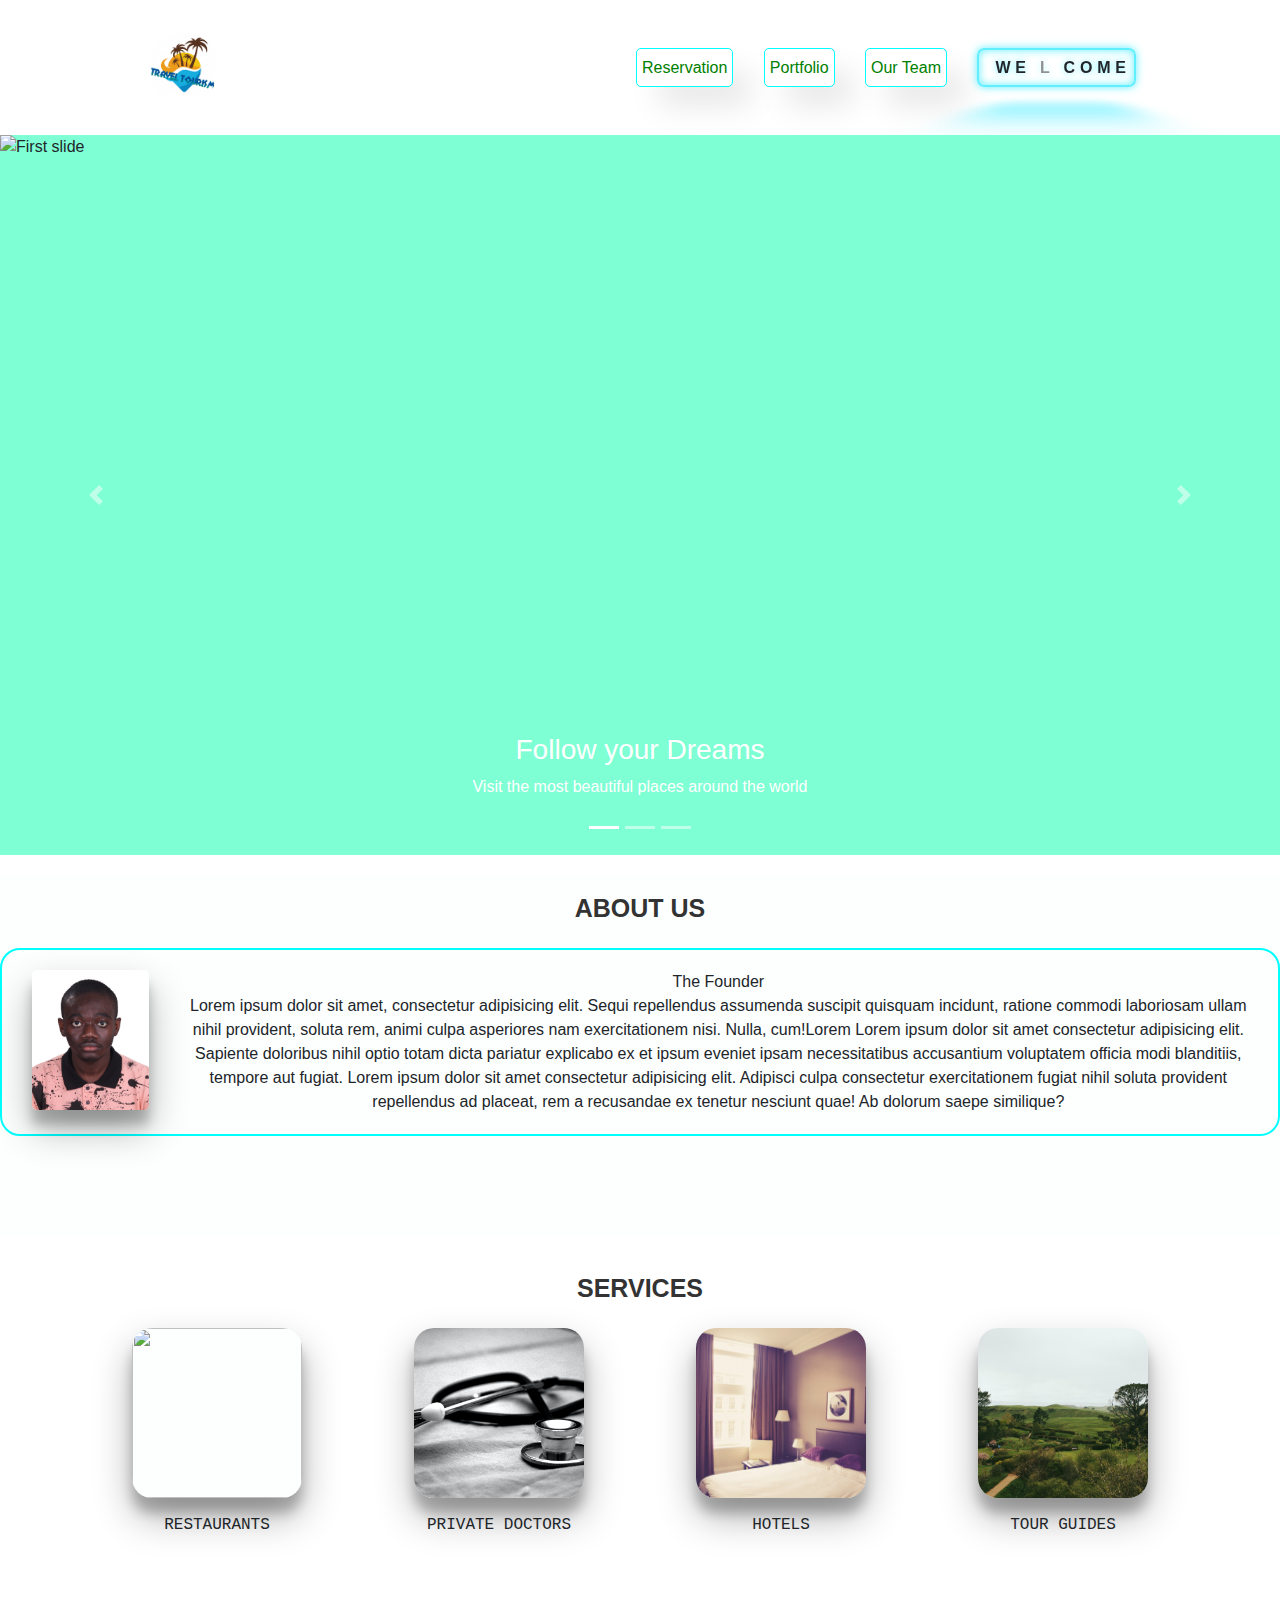
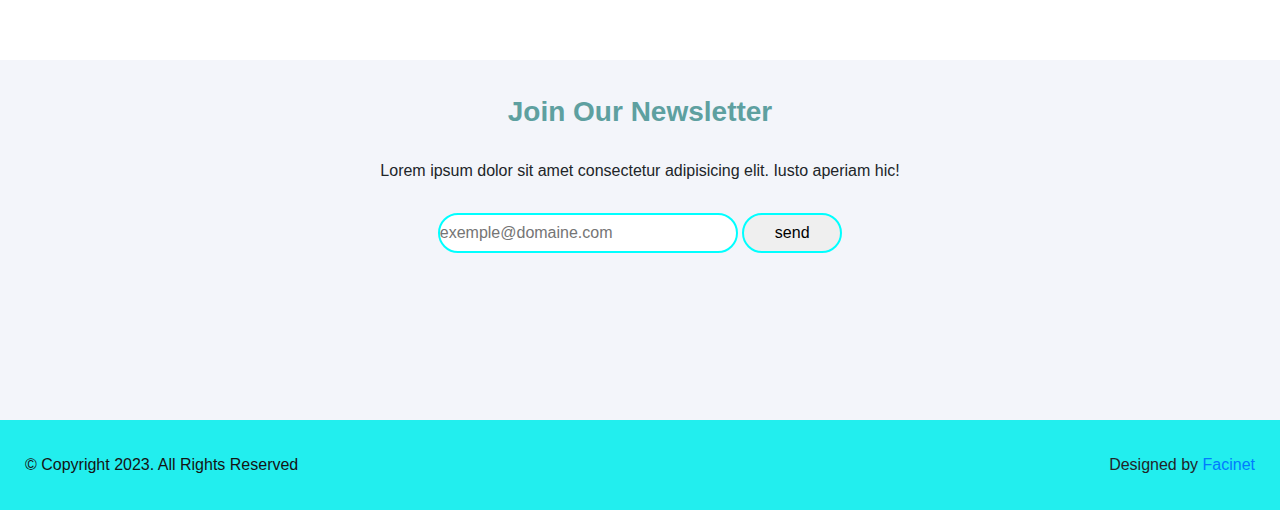
==== index.html @ a71fa2c3 "first commit" ====
<!DOCTYPE html>
<html lang="en">
<head>
    <meta charset="UTF-8">
    <meta http-equiv="X-UA-Compatible" content="IE=edge">
    <meta name="viewport" content="width=device-width, initial-scale=1.0">
    <link rel="stylesheet" href="./contents/header.css">
    <link rel="stylesheet" href="./contents/main.css">
    <link rel="stylesheet" href="./contents/footer.css">
    <link rel="stylesheet" href="./button.css">
    <link rel="stylesheet" href="./contents/newletter.css">
    <link rel="stylesheet" href="style.css">
    <script src="./functions/script.js"></script>
    <link rel="stylesheet" href="https://cdn.jsdelivr.net/npm/bootstrap@4.0.0/dist/css/bootstrap.min.css" integrity="sha384-Gn5384xqQ1aoWXA+058RXPxPg6fy4IWvTNh0E263XmFcJlSAwiGgFAW/dAiS6JXm" crossorigin="anonymous">
    <script src="https://code.jquery.com/jquery-3.2.1.slim.min.js" integrity="sha384-KJ3o2DKtIkvYIK3UENzmM7KCkRr/rE9/Qpg6aAZGJwFDMVNA/GpGFF93hXpG5KkN" crossorigin="anonymous"></script>
    <script src="https://cdn.jsdelivr.net/npm/popper.js@1.12.9/dist/umd/popper.min.js" integrity="sha384-ApNbgh9B+Y1QKtv3Rn7W3mgPxhU9K/ScQsAP7hUibX39j7fakFPskvXusvfa0b4Q" crossorigin="anonymous"></script>
    <script src="https://cdn.jsdelivr.net/npm/bootstrap@4.0.0/dist/js/bootstrap.min.js" integrity="sha384-JZR6Spejh4U02d8jOt6vLEHfe/JQGiRRSQQxSfFWpi1MquVdAyjUar5+76PVCmYl" crossorigin="anonymous"></script>
    <title>Travel Tourism</title>
</head>

<body>
    <!-- Header -->
    <nav class="navbar">
        <img class="logo" src="./images/logo.jpg" alt="logo">
        <div class="menu">
            <a href="./pages/reservation.html" class="btn-menu">Reservation</a>
            <a href="./pages/portfolio.html" class="btn-menu">Portfolio</a>
            <a href="./pages/contact.html" class="btn-menu">Our Team</a>
            <a class='glowing-btn'>
                <span class='glowing-txt'>WE
                <span class='faulty-letter'>L
                </span>COME</span>
            </a>
        </div>
    </nav>

    <!-- Main -->
    <div class="main">
        
        <div id="carouselExampleIndicators" class="carousel slide" data-ride="carousel">
            <ol class="carousel-indicators">
              <li data-target="#carouselExampleIndicators" data-slide-to="0" class="active"></li>
              <li data-target="#carouselExampleIndicators" data-slide-to="1"></li>
              <li data-target="#carouselExampleIndicators" data-slide-to="2"></li>
            </ol>
            <div class="carousel-inner">
              <div class="carousel-item active">
                <img class="d-block w-100" src="./images/carousel_1.jpg" alt="First slide">
                <div class="carousel-caption d-none d-md-block">
                    <h3>Follow your Dreams</h3>
                    <p>Visit the most beautiful places around the world</p>
                  </div>
              </div>
              <div class="carousel-item">
                <img class="d-block w-100" src="./images/carousel_2.jpg" alt="Second slide">
                <div class="carousel-caption d-none d-md-block">
                    <h3>Follow your Dreams</h3>
                    <p>Visit the most beautiful places around the world</p>
                  </div>
              </div>
              <div class="carousel-item">
                <img class="d-block w-100" src="./images/carousel_3.jpg" alt="Third slide">
                <div class="carousel-caption d-none d-md-block">
                    <h3>Follow your Dreams</h3>
                    <p>Visit the most beautiful places around the world</p>
                  </div>
              </div>
            </div>
            <a class="carousel-control-prev" href="#carouselExampleIndicators" role="button" data-slide="prev">
              <span class="carousel-control-prev-icon" aria-hidden="true"></span>
              <span class="sr-only">Previous</span>
            </a>
            <a class="carousel-control-next" href="#carouselExampleIndicators" role="button" data-slide="next">
              <span class="carousel-control-next-icon" aria-hidden="true"></span>
              <span class="sr-only">Next</span>
            </a>
        </div>
        <div class="about">
            <div class="about-title">About Us</div>
            <div class="about-content">
                <img src="./images/dev.jpeg" class="dev" alt="" srcset="">
                <div class="about-text"><caption class="caption">The Founder</caption><br>
                    Lorem ipsum dolor sit amet, consectetur adipisicing elit. Sequi repellendus assumenda suscipit quisquam incidunt, ratione commodi laboriosam ullam nihil provident, soluta rem, animi culpa asperiores nam exercitationem nisi. Nulla, cum!Lorem
                    Lorem ipsum dolor sit amet consectetur adipisicing elit. Sapiente doloribus nihil optio totam dicta pariatur explicabo ex et ipsum eveniet ipsam necessitatibus accusantium voluptatem officia modi blanditiis, tempore aut fugiat.
                    Lorem ipsum dolor sit amet consectetur adipisicing elit. Adipisci culpa consectetur exercitationem fugiat nihil soluta provident repellendus ad placeat, rem a recusandae ex tenetur nesciunt quae! Ab dolorum saepe similique?
                </div>
            </div>
        </div>
        <div class="services">
            <div class="services-title">Services</div>
            <div class="services-items">
                <div class="services-item-1">
                    <img class="item1-img" src="./images/restaurant.jpg" alt="" srcset="">
                    <div class="item-title">Restaurants</div>
                </div>
                <div class="services-item-2">
                    <img class="item1-img" src="./images/doctor.jpg" alt="" srcset="">
                    <div class="item-title">Private Doctors</div>
                </div>
                <div class="services-item-3">
                    <img class="item1-img" src="./images/hotel.jpg" alt="" srcset="">
                    <div class="item-title">Hotels</div>
                </div>
                <div class="services-item-4">
                    <img class="item1-img" src="./images/tour.jpg" alt="" srcset="">
                    <div class="item-title">Tour Guides</div>
                </div>
            </div>
        </div>
        
    </div>

    <!-- Newsletter -->
    <div class="newletterForm">
        <h3 class="title">Join Our Newsletter</h3>
        <p class="parag">Lorem ipsum dolor sit amet consectetur adipisicing elit. Iusto aperiam hic!</p>
        <form class="newsform" action="#" method="post">
            <input class="newsinp" type="email" placeholder="exemple@domaine.com" name="" id="">
            <input class="newssub" type="button" value="send" >
        </form>
    </div>

    <!-- Footer -->
    <div class="footer">
        <div class="footcop">© Copyright 2023. All Rights Reserved</div>
        <div class="footown">Designed by <a href="mailto:lepducgn@gmail.com"  >Facinet</a></div>
    </div>
</body>
</html>
---- contents/header.css ----
nav {
    width: 80%;
    height: 15vh;
    margin: 0 auto;
    display: flex;
    align-items: center;
    justify-content: space-between;
}

nav .logo {
    /* border: 1px solid black; */
    width: 70px;
    height: 70px;
    /*border: 1px solid aqua;*/
    border-radius: 50px;
    margin: 5px;
}

.menu {
    display: flex;
    justify-content: space-between;
    width: 500px;
    font-size: 15px bold;
    }

.btn {
    border-radius: 20%;
}

.btn-menu {
    border-radius: 5px;
    background-color: none;
    text-decoration: none;
    display: flex;
    align-items: center;
    font-size: 105px bold;
    border: 1px solid aqua;
    color: green;
    padding: 3px 5px 3px 5px ;
    box-shadow: 20px 21px 31px -3px rgba(0,0,0,0.1);
    
}
---- contents/main.css ----
/*.main {
    width: 100%;
    height: 70vh;
    background-color: aquamarine;
} */
.about, .services {
    width: 100%;
    height: 40vh;
    
}
.about {
    background-color: rgb(253, 255, 255);
}

.services {
    /*background-color: rgb(165, 182, 127);*/
    
}

.about-title , .services-title{
    padding-top: 15px ;
    text-align: center;
    text-transform: uppercase;
    font-size: 25px;
    color: rgb(51, 51, 51);
    font-weight: bold;
    margin-top: 20px;
}
.dev {
    width: 130px;
    height: 140px;
    border-radius: 5px;
    box-shadow: rgba(0, 0, 0, 0.3) 0px 19px 38px, rgba(0, 0, 0, 0.22) 0px 15px 12px;
}
.about-text{
    padding-left: 40px;
}
.about-content{
    text-align: center;
    padding: 20px 30px 20px 30px;
    margin-top: 20px;
    display: flex;
    justify-content: space-around;
    border-radius: 20px;
    border: 2px solid aqua;
}
.services-content{

}
.services-item-1, .services-item-2 , .services-item-3, .services-item-4 {
    width: 170px;
    height: 170px;
    background-color: rgb(253, 255, 255);
    border-radius: 20px;
    box-shadow: rgba(0, 0, 0, 0.3) 0px 19px 38px, rgba(0, 0, 0, 0.22) 0px 15px 12px;
    /*background-color: bisque;*/
}
.services-items{
    padding: 20px;
    width: 100%;
    display: flex;
    justify-content: space-evenly;
}

.services-item-1{
    width: 170px;
    height: 170px;
    /*background-image: url("../images/restaurant.jpg");
    object-fit:fill ; */
}


.item1-img, .item2-img , .item3-img , .item4-img  {
    width: 170px;
    height: 170px;
    object-fit: cover ;
    border-radius: 20px;
}
.item-title {
    text-align: center;
    text-transform: uppercase;
    font-family:'Courier New', Courier, monospace;
    margin-top: 15px;
}
---- contents/footer.css ----
.footer {
    width: 100%;
    height: 10vh;
    background-color: rgb(34, 238, 238);
    display :flex;
    align-items: center;
    justify-content: space-between;
}
.footcop {
    color: rgb(20, 20, 20);
}
.footown {
    
}
.footcop , .footown {
    margin: 0px 25px 0px 25px ;
}
---- button.css ----
@import url("https://fonts.googleapis.com/css?family=Raleway");

:root {
  --glow-color: hsl(186 100% 69%);
}

*,
*::before,
*::after {
  box-sizing: border-box;
}

.glowing-btn {
  position: relative;
  color: var(--glow-color);
  cursor: pointer;
  padding: 0.35em 1em;
  border: 0.15em solid var(--glow-color);
  border-radius: 0.45em;
  background: none;
  perspective: 2em;
  font-family: "Raleway", sans-serif;
  font-size: 1em;
  font-weight: 700;
  letter-spacing: 0.3em;

  -webkit-box-shadow: inset 0px 0px 0.5em 0px var(--glow-color),
    0px 0px 0.5em 0px var(--glow-color);
  -moz-box-shadow: inset 0px 0px 0.5em 0px var(--glow-color),
    0px 0px 0.5em 0px var(--glow-color);
  box-shadow: inset 0px 0px 0.5em 0px var(--glow-color),
    0px 0px 0.5em 0px var(--glow-color);
  animation: border-flicker 2s linear infinite;
}

.glowing-txt {
  float: left;
  margin-right: -0.8em;
  -webkit-text-shadow: 0 0 0.125em hsl(0 0% 100% / 0.3),
    0 0 0.45em var(--glow-color);
  -moz-text-shadow: 0 0 0.125em hsl(0 0% 100% / 0.3),
    0 0 0.45em var(--glow-color);
  text-shadow: 0 0 0.125em hsl(0 0% 100% / 0.3), 0 0 0.45em var(--glow-color);
  animation: text-flicker 3s linear infinite;
}

.faulty-letter {
  opacity: 0.5;
  animation: faulty-flicker 2s linear infinite;
}

.glowing-btn::before {
  content: "";
  position: absolute;
  top: 0;
  bottom: 0;
  left: 0;
  right: 0;
  opacity: 0.7;
  filter: blur(1em);
  transform: translateY(120%) rotateX(95deg) scale(1, 0.35);
  background: var(--glow-color);
  pointer-events: none;
}

.glowing-btn::after {
  content: "";
  position: absolute;
  top: 0;
  left: 0;
  right: 0;
  bottom: 0;
  opacity: 0;
  z-index: -1;
  background-color: var(--glow-color);
  box-shadow: 0 0 2em 0.2em var(--glow-color);
  transition: opacity 100ms linear;
}

.glowing-btn:hover {
  color: rgba(0, 0, 0, 0.8);
  text-shadow: none;
  animation: none;
}

.glowing-btn:hover .glowing-txt {
  animation: none;
}

.glowing-btn:hover .faulty-letter {
  animation: none;
  text-shadow: none;
  opacity: 1;
}

.glowing-btn:hover:before {
  filter: blur(1.5em);
  opacity: 1;
}

.glowing-btn:hover:after {
  opacity: 1;
}

@keyframes faulty-flicker {
  0% {
    opacity: 0.1;
  }
  2% {
    opacity: 0.1;
  }
  4% {
    opacity: 0.5;
  }
  19% {
    opacity: 0.5;
  }
  21% {
    opacity: 0.1;
  }
  23% {
    opacity: 1;
  }
  80% {
    opacity: 0.5;
  }
  83% {
    opacity: 0.4;
  }

  87% {
    opacity: 1;
  }
}

@keyframes text-flicker {
  0% {
    opacity: 0.1;
  }

  2% {
    opacity: 1;
  }

  8% {
    opacity: 0.1;
  }

  9% {
    opacity: 1;
  }

  12% {
    opacity: 0.1;
  }
  20% {
    opacity: 1;
  }
  25% {
    opacity: 0.3;
  }
  30% {
    opacity: 1;
  }

  70% {
    opacity: 0.7;
  }
  72% {
    opacity: 0.2;
  }

  77% {
    opacity: 0.9;
  }
  100% {
    opacity: 0.9;
  }
}

@keyframes border-flicker {
  0% {
    opacity: 0.1;
  }
  2% {
    opacity: 1;
  }
  4% {
    opacity: 0.1;
  }

  8% {
    opacity: 1;
  }
  70% {
    opacity: 0.7;
  }
  100% {
    opacity: 1;
  }
}

@media only screen and (max-width: 600px) {
  .glowing-btn{
    font-size: 1em;
  }
}
---- contents/newletter.css ----
.newletterForm {
    height: 40vh;
    width: 100%;
    /*background-color: rgb(99, 95, 89);*/ 
    background-color: #f3f5fa;
    margin-top: 45px ;
    padding-bottom: 20px;
}
.parag , .newsform  {
    margin: 30px 0 10px 0;
    text-align: center;
}
.title {
    text-align: center;
    padding-top: 35px;
    font-weight: bold;
    color: rgb(94, 160, 160);
}
.newsinp , .newssub {
    border: 2px solid aqua;
    height: 40px;
}

.newsinp {
    border-radius: 25px;
    width: 300px;
}

.newssub {
    border-radius: 25px;
    width: 100px;
    
}

.newsform {

}
---- style.css ----
/* HOLE PAGE */
* {
    margin: 0;
    padding: 0;
    font-family: Arial, Helvetica, sans-serif;
}

.body {
    background-color: rgb(248, 247, 246);
}
/* HEADER */

/* CAROUSEL */
#carouselExampleIndicators .d-block {
    width: 100%;
    height: 80vh;
    position: relative;
    background-color: aquamarine;
}
.d-block{
    object-fit: cover;
}
/* MAIN */


/* FOOTER */
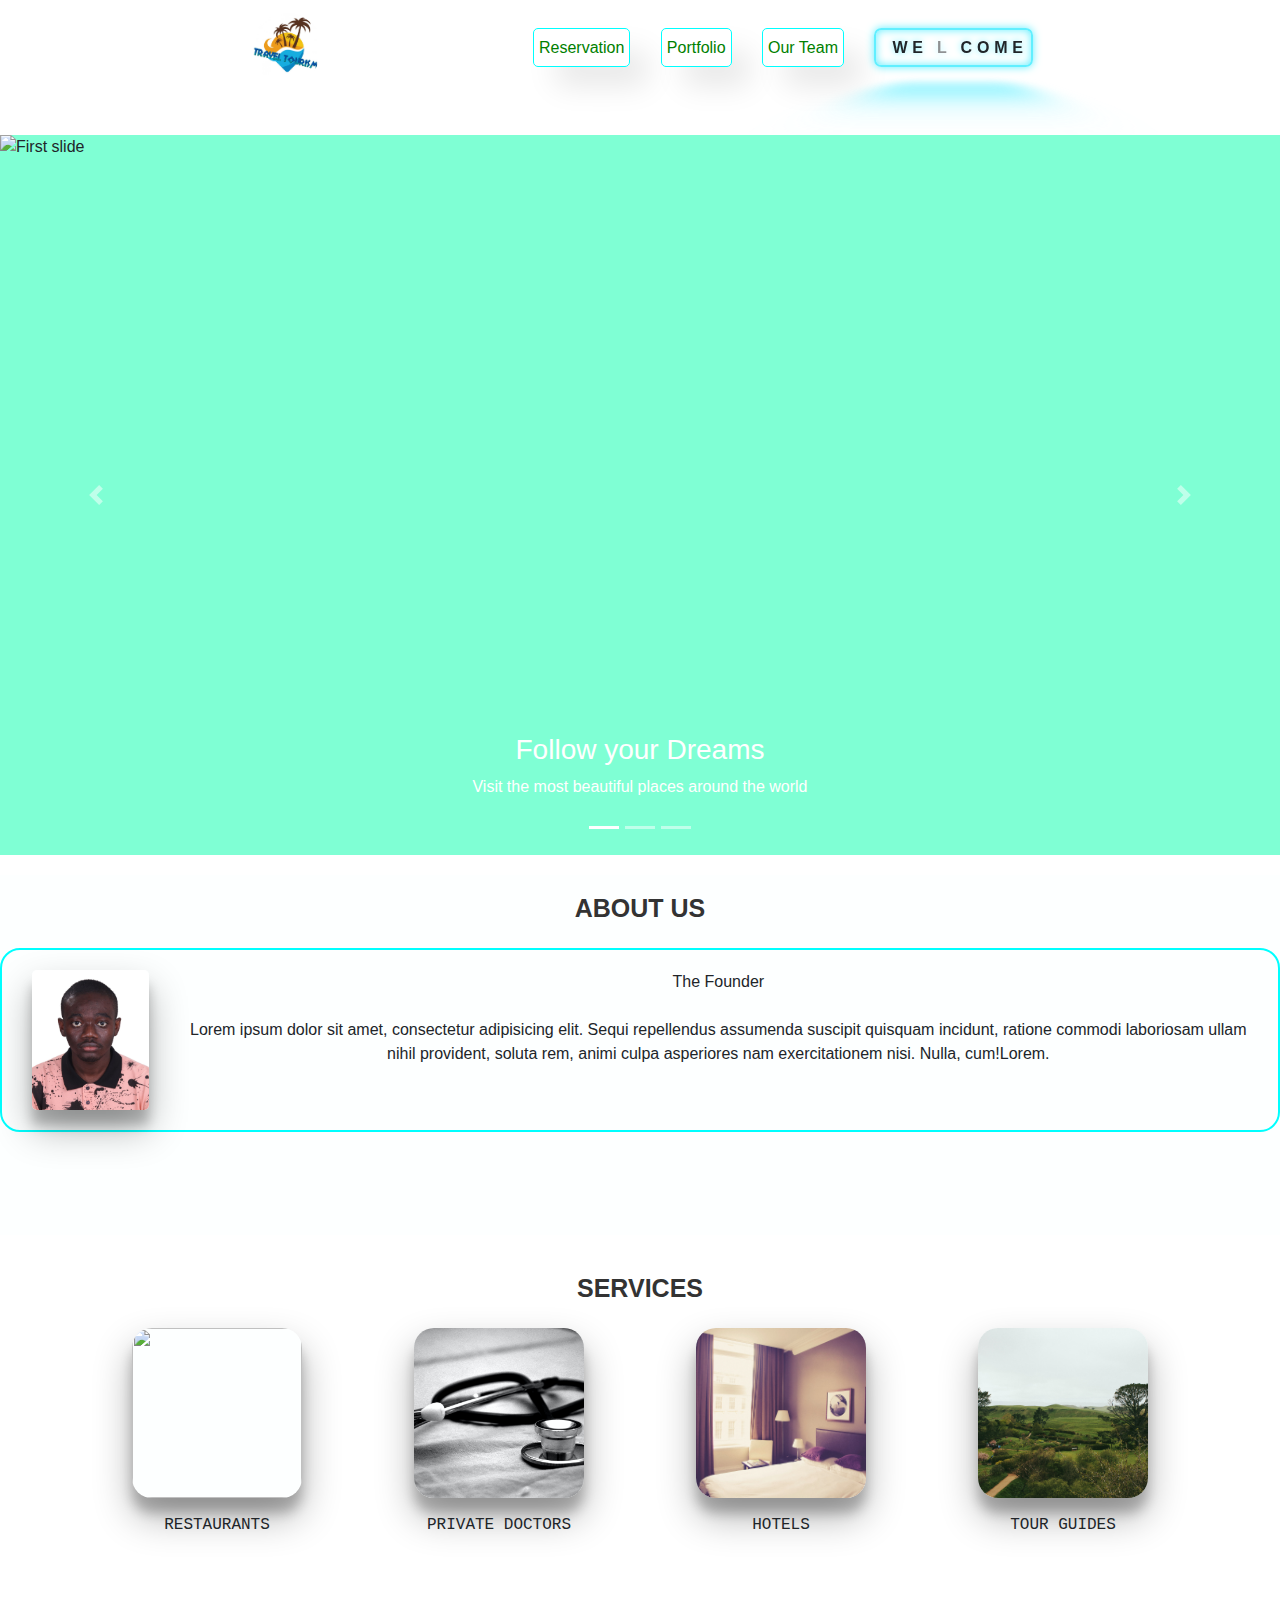
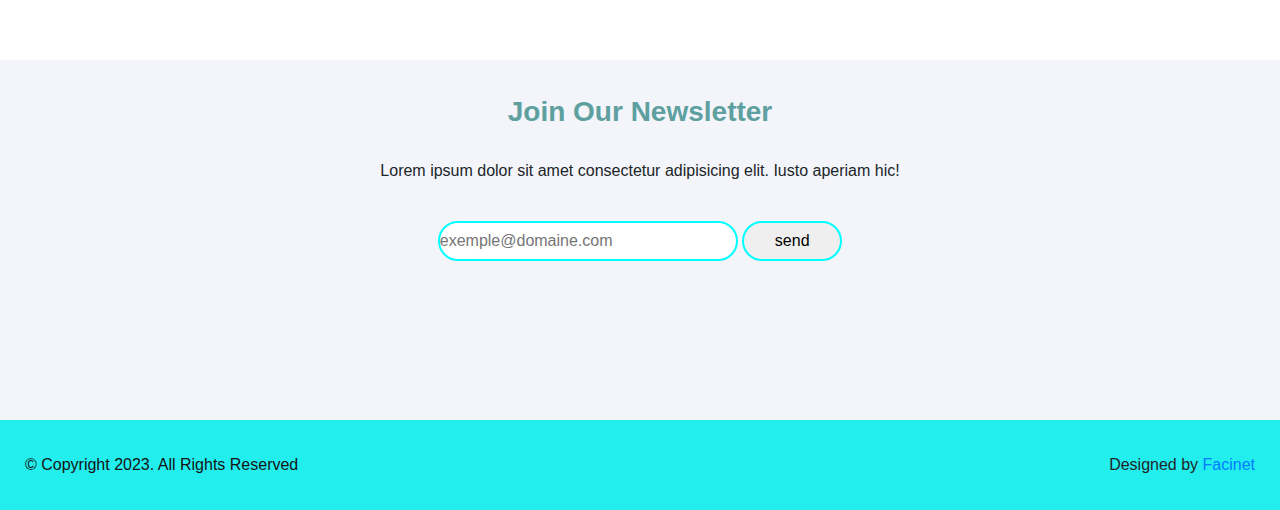
==== commit 4c1c76a3: "version finale" ====
--- a/index.html
+++ b/index.html
@@ -1,129 +1,134 @@
-<!DOCTYPE html>
-<html lang="en">
-<head>
-    <meta charset="UTF-8">
-    <meta http-equiv="X-UA-Compatible" content="IE=edge">
-    <meta name="viewport" content="width=device-width, initial-scale=1.0">
-    <link rel="stylesheet" href="./contents/header.css">
-    <link rel="stylesheet" href="./contents/main.css">
-    <link rel="stylesheet" href="./contents/footer.css">
-    <link rel="stylesheet" href="./button.css">
-    <link rel="stylesheet" href="./contents/newletter.css">
-    <link rel="stylesheet" href="style.css">
-    <script src="./functions/script.js"></script>
-    <link rel="stylesheet" href="https://cdn.jsdelivr.net/npm/bootstrap@4.0.0/dist/css/bootstrap.min.css" integrity="sha384-Gn5384xqQ1aoWXA+058RXPxPg6fy4IWvTNh0E263XmFcJlSAwiGgFAW/dAiS6JXm" crossorigin="anonymous">
-    <script src="https://code.jquery.com/jquery-3.2.1.slim.min.js" integrity="sha384-KJ3o2DKtIkvYIK3UENzmM7KCkRr/rE9/Qpg6aAZGJwFDMVNA/GpGFF93hXpG5KkN" crossorigin="anonymous"></script>
-    <script src="https://cdn.jsdelivr.net/npm/popper.js@1.12.9/dist/umd/popper.min.js" integrity="sha384-ApNbgh9B+Y1QKtv3Rn7W3mgPxhU9K/ScQsAP7hUibX39j7fakFPskvXusvfa0b4Q" crossorigin="anonymous"></script>
-    <script src="https://cdn.jsdelivr.net/npm/bootstrap@4.0.0/dist/js/bootstrap.min.js" integrity="sha384-JZR6Spejh4U02d8jOt6vLEHfe/JQGiRRSQQxSfFWpi1MquVdAyjUar5+76PVCmYl" crossorigin="anonymous"></script>
-    <title>Travel Tourism</title>
-</head>
-
-<body>
-    <!-- Header -->
-    <nav class="navbar">
-        <img class="logo" src="./images/logo.jpg" alt="logo">
-        <div class="menu">
-            <a href="./pages/reservation.html" class="btn-menu">Reservation</a>
-            <a href="./pages/portfolio.html" class="btn-menu">Portfolio</a>
-            <a href="./pages/contact.html" class="btn-menu">Our Team</a>
-            <a class='glowing-btn'>
-                <span class='glowing-txt'>WE
-                <span class='faulty-letter'>L
-                </span>COME</span>
-            </a>
-        </div>
-    </nav>
-
-    <!-- Main -->
-    <div class="main">
-        
-        <div id="carouselExampleIndicators" class="carousel slide" data-ride="carousel">
-            <ol class="carousel-indicators">
-              <li data-target="#carouselExampleIndicators" data-slide-to="0" class="active"></li>
-              <li data-target="#carouselExampleIndicators" data-slide-to="1"></li>
-              <li data-target="#carouselExampleIndicators" data-slide-to="2"></li>
-            </ol>
-            <div class="carousel-inner">
-              <div class="carousel-item active">
-                <img class="d-block w-100" src="./images/carousel_1.jpg" alt="First slide">
-                <div class="carousel-caption d-none d-md-block">
-                    <h3>Follow your Dreams</h3>
-                    <p>Visit the most beautiful places around the world</p>
-                  </div>
-              </div>
-              <div class="carousel-item">
-                <img class="d-block w-100" src="./images/carousel_2.jpg" alt="Second slide">
-                <div class="carousel-caption d-none d-md-block">
-                    <h3>Follow your Dreams</h3>
-                    <p>Visit the most beautiful places around the world</p>
-                  </div>
-              </div>
-              <div class="carousel-item">
-                <img class="d-block w-100" src="./images/carousel_3.jpg" alt="Third slide">
-                <div class="carousel-caption d-none d-md-block">
-                    <h3>Follow your Dreams</h3>
-                    <p>Visit the most beautiful places around the world</p>
-                  </div>
-              </div>
-            </div>
-            <a class="carousel-control-prev" href="#carouselExampleIndicators" role="button" data-slide="prev">
-              <span class="carousel-control-prev-icon" aria-hidden="true"></span>
-              <span class="sr-only">Previous</span>
-            </a>
-            <a class="carousel-control-next" href="#carouselExampleIndicators" role="button" data-slide="next">
-              <span class="carousel-control-next-icon" aria-hidden="true"></span>
-              <span class="sr-only">Next</span>
-            </a>
-        </div>
-        <div class="about">
-            <div class="about-title">About Us</div>
-            <div class="about-content">
-                <img src="./images/dev.jpeg" class="dev" alt="" srcset="">
-                <div class="about-text"><caption class="caption">The Founder</caption><br>
-                    Lorem ipsum dolor sit amet, consectetur adipisicing elit. Sequi repellendus assumenda suscipit quisquam incidunt, ratione commodi laboriosam ullam nihil provident, soluta rem, animi culpa asperiores nam exercitationem nisi. Nulla, cum!Lorem
-                    Lorem ipsum dolor sit amet consectetur adipisicing elit. Sapiente doloribus nihil optio totam dicta pariatur explicabo ex et ipsum eveniet ipsam necessitatibus accusantium voluptatem officia modi blanditiis, tempore aut fugiat.
-                    Lorem ipsum dolor sit amet consectetur adipisicing elit. Adipisci culpa consectetur exercitationem fugiat nihil soluta provident repellendus ad placeat, rem a recusandae ex tenetur nesciunt quae! Ab dolorum saepe similique?
-                </div>
-            </div>
-        </div>
-        <div class="services">
-            <div class="services-title">Services</div>
-            <div class="services-items">
-                <div class="services-item-1">
-                    <img class="item1-img" src="./images/restaurant.jpg" alt="" srcset="">
-                    <div class="item-title">Restaurants</div>
-                </div>
-                <div class="services-item-2">
-                    <img class="item1-img" src="./images/doctor.jpg" alt="" srcset="">
-                    <div class="item-title">Private Doctors</div>
-                </div>
-                <div class="services-item-3">
-                    <img class="item1-img" src="./images/hotel.jpg" alt="" srcset="">
-                    <div class="item-title">Hotels</div>
-                </div>
-                <div class="services-item-4">
-                    <img class="item1-img" src="./images/tour.jpg" alt="" srcset="">
-                    <div class="item-title">Tour Guides</div>
-                </div>
-            </div>
-        </div>
-        
-    </div>
-
-    <!-- Newsletter -->
-    <div class="newletterForm">
-        <h3 class="title">Join Our Newsletter</h3>
-        <p class="parag">Lorem ipsum dolor sit amet consectetur adipisicing elit. Iusto aperiam hic!</p>
-        <form class="newsform" action="#" method="post">
-            <input class="newsinp" type="email" placeholder="exemple@domaine.com" name="" id="">
-            <input class="newssub" type="button" value="send" >
-        </form>
-    </div>
-
-    <!-- Footer -->
-    <div class="footer">
-        <div class="footcop">© Copyright 2023. All Rights Reserved</div>
-        <div class="footown">Designed by <a href="mailto:lepducgn@gmail.com"  >Facinet</a></div>
-    </div>
-</body>
+<!DOCTYPE html>
+<html lang="en">
+<head>
+    <meta charset="UTF-8">
+    <meta http-equiv="X-UA-Compatible" content="IE=edge">
+    <meta name="viewport" content="width=device-width, initial-scale=1.0">
+    <link rel="stylesheet" href="./contents/header.css">
+    <link rel="stylesheet" href="./contents/main.css">
+    <link rel="stylesheet" href="./contents/footer.css">
+    <link rel="stylesheet" href="./button.css">
+    <link rel="stylesheet" href="./contents/newletter.css">
+    <link rel="stylesheet" href="style.css">
+    <script src="./functions/script.js"></script>
+    <link rel="stylesheet" href="https://cdn.jsdelivr.net/npm/bootstrap@4.0.0/dist/css/bootstrap.min.css" integrity="sha384-Gn5384xqQ1aoWXA+058RXPxPg6fy4IWvTNh0E263XmFcJlSAwiGgFAW/dAiS6JXm" crossorigin="anonymous">
+    <script src="https://code.jquery.com/jquery-3.2.1.slim.min.js" integrity="sha384-KJ3o2DKtIkvYIK3UENzmM7KCkRr/rE9/Qpg6aAZGJwFDMVNA/GpGFF93hXpG5KkN" crossorigin="anonymous"></script>
+    <script src="https://cdn.jsdelivr.net/npm/popper.js@1.12.9/dist/umd/popper.min.js" integrity="sha384-ApNbgh9B+Y1QKtv3Rn7W3mgPxhU9K/ScQsAP7hUibX39j7fakFPskvXusvfa0b4Q" crossorigin="anonymous"></script>
+    <script src="https://cdn.jsdelivr.net/npm/bootstrap@4.0.0/dist/js/bootstrap.min.js" integrity="sha384-JZR6Spejh4U02d8jOt6vLEHfe/JQGiRRSQQxSfFWpi1MquVdAyjUar5+76PVCmYl" crossorigin="anonymous"></script>
+    <title>Travel Tourism</title>
+</head>
+
+<body>
+    <!-- Header -->
+    <nav class="navbar">
+        <img class="logo" src="./images/logo.jpg" alt="logo">
+        <div class="menu">
+            <a href="./pages/reservation.html" class="btn-menu">Reservation</a>
+            <a href="./pages/portfolio.html" class="btn-menu">Portfolio</a>
+            <a href="./pages/contact.html" class="btn-menu">Our Team</a>
+            <a class='glowing-btn'>
+                <span class='glowing-txt'>WE
+                <span class='faulty-letter'>L
+                </span>COME</span>
+            </a>
+        </div>
+    </nav>
+    <nav class="res-navbar">
+        <div class="res-menu">
+            <a href="./pages/reservation.html" class="btn-menu">Reservation</a>
+            <a href="./pages/portfolio.html" class="btn-menu">Portfolio</a>
+            <a href="./pages/contact.html" class="btn-menu">Our Team</a>
+        </div>
+    </nav>
+
+    <!-- Main -->
+    <div class="main">
+        
+        <div id="carouselExampleIndicators" class="carousel slide" data-ride="carousel">
+            <ol class="carousel-indicators">
+              <li data-target="#carouselExampleIndicators" data-slide-to="0" class="active"></li>
+              <li data-target="#carouselExampleIndicators" data-slide-to="1"></li>
+              <li data-target="#carouselExampleIndicators" data-slide-to="2"></li>
+            </ol>
+            <div class="carousel-inner">
+              <div class="carousel-item active">
+                <img class="d-block w-100" src="./images/carousel_1.jpg" alt="First slide">
+                <div class="carousel-caption d-none d-md-block">
+                    <h3>Follow your Dreams</h3>
+                    <p>Visit the most beautiful places around the world</p>
+                  </div>
+              </div>
+              <div class="carousel-item">
+                <img class="d-block w-100" src="./images/carousel_2.jpg" alt="Second slide">
+                <div class="carousel-caption d-none d-md-block">
+                    <h3>Follow your Dreams</h3>
+                    <p>Visit the most beautiful places around the world</p>
+                  </div>
+              </div>
+              <div class="carousel-item">
+                <img class="d-block w-100" src="./images/carousel_3.jpg" alt="Third slide">
+                <div class="carousel-caption d-none d-md-block">
+                    <h3>Follow your Dreams</h3>
+                    <p>Visit the most beautiful places around the world</p>
+                  </div>
+              </div>
+            </div>
+            <a class="carousel-control-prev" href="#carouselExampleIndicators" role="button" data-slide="prev">
+              <span class="carousel-control-prev-icon" aria-hidden="true"></span>
+              <span class="sr-only">Previous</span>
+            </a>
+            <a class="carousel-control-next" href="#carouselExampleIndicators" role="button" data-slide="next">
+              <span class="carousel-control-next-icon" aria-hidden="true"></span>
+              <span class="sr-only">Next</span>
+            </a>
+        </div>
+        <div class="about">
+            <div class="about-title">About Us</div>
+            <div class="about-content">
+                <img src="./images/dev.jpeg" class="dev" alt="" srcset="">
+                <br><div class="about-text"><caption class="caption">The Founder</caption><br><br>
+                    Lorem ipsum dolor sit amet, consectetur adipisicing elit. Sequi repellendus assumenda suscipit quisquam incidunt, ratione commodi laboriosam ullam nihil provident, soluta rem, animi culpa asperiores nam exercitationem nisi. Nulla, cum!Lorem.
+                </div>
+            </div>
+        </div>
+        <div class="services">
+            <div class="services-title">Services</div>
+            <div class="services-items">
+                <div class="services-item-1">
+                    <img class="item1-img" src="./images/restaurant.jpg" alt="" srcset="">
+                    <div class="item-title">Restaurants</div>
+                </div>
+                <div class="services-item-2">
+                    <img class="item1-img" src="./images/doctor.jpg" alt="" srcset="">
+                    <div class="item-title">Private Doctors</div>
+                </div>
+                <div class="services-item-3">
+                    <img class="item1-img" src="./images/hotel.jpg" alt="" srcset="">
+                    <div class="item-title">Hotels</div>
+                </div>
+                <div class="services-item-4">
+                    <img class="item1-img" src="./images/tour.jpg" alt="" srcset="">
+                    <div class="item-title">Tour Guides</div>
+                </div>
+            </div>
+        </div>
+        
+    </div>
+
+    <!-- Newsletter -->
+    <div class="newletterForm">
+        <h3 class="title">Join Our Newsletter</h3>
+        <p class="parag">Lorem ipsum dolor sit amet consectetur adipisicing elit. Iusto aperiam hic!</p>
+        <form class="newsform" action="#" method="post">
+            <input class="newsinp" type="email" placeholder="exemple@domaine.com" name="" id="">
+            <input class="newssub" type="button" value="send" >
+        </form>
+    </div>
+
+    <!-- Footer -->
+    <div class="footer">
+        <div class="footcop">© Copyright 2023. All Rights Reserved</div>
+        <div class="footown">Designed by <a href="mailto:lepducgn@gmail.com"  >Facinet</a></div>
+    </div>
+</body>
 </html>--- a/contents/header.css
+++ b/contents/header.css
@@ -1,42 +1,42 @@
-nav {
-    width: 80%;
-    height: 15vh;
-    margin: 0 auto;
-    display: flex;
-    align-items: center;
-    justify-content: space-between;
-}
-
-nav .logo {
-    /* border: 1px solid black; */
-    width: 70px;
-    height: 70px;
-    /*border: 1px solid aqua;*/
-    border-radius: 50px;
-    margin: 5px;
-}
-
-.menu {
-    display: flex;
-    justify-content: space-between;
-    width: 500px;
-    font-size: 15px bold;
-    }
-
-.btn {
-    border-radius: 20%;
-}
-
-.btn-menu {
-    border-radius: 5px;
-    background-color: none;
-    text-decoration: none;
-    display: flex;
-    align-items: center;
-    font-size: 105px bold;
-    border: 1px solid aqua;
-    color: green;
-    padding: 3px 5px 3px 5px ;
-    box-shadow: 20px 21px 31px -3px rgba(0,0,0,0.1);
-    
-}
+nav {
+    width: 80%;
+    height: 15vh;
+    margin: 0 auto;
+    display: flex;
+    align-items: center;
+    justify-content: space-between;
+}
+
+nav .logo {
+    /* border: 1px solid black; */
+    width: 70px;
+    height: 70px;
+    /*border: 1px solid aqua;*/
+    border-radius: 50px;
+    margin: 5px;
+}
+
+.menu {
+    display: flex;
+    justify-content: space-between;
+    width: 500px;
+    font-size: 15px bold;
+    }
+
+.btn {
+    border-radius: 20%;
+}
+
+.btn-menu {
+    border-radius: 5px;
+    background-color: none;
+    text-decoration: none;
+    display: flex;
+    align-items: center;
+    font-size: 105px bold;
+    border: 1px solid aqua;
+    color: green;
+    padding: 3px 5px 3px 5px ;
+    box-shadow: 20px 21px 31px -3px rgba(0,0,0,0.1);
+    
+}
--- a/contents/main.css
+++ b/contents/main.css
@@ -1,84 +1,92 @@
-/*.main {
-    width: 100%;
-    height: 70vh;
-    background-color: aquamarine;
-} */
-.about, .services {
-    width: 100%;
-    height: 40vh;
-    
-}
-.about {
-    background-color: rgb(253, 255, 255);
-}
-
-.services {
-    /*background-color: rgb(165, 182, 127);*/
-    
-}
-
-.about-title , .services-title{
-    padding-top: 15px ;
-    text-align: center;
-    text-transform: uppercase;
-    font-size: 25px;
-    color: rgb(51, 51, 51);
-    font-weight: bold;
-    margin-top: 20px;
-}
-.dev {
-    width: 130px;
-    height: 140px;
-    border-radius: 5px;
-    box-shadow: rgba(0, 0, 0, 0.3) 0px 19px 38px, rgba(0, 0, 0, 0.22) 0px 15px 12px;
-}
-.about-text{
-    padding-left: 40px;
-}
-.about-content{
-    text-align: center;
-    padding: 20px 30px 20px 30px;
-    margin-top: 20px;
-    display: flex;
-    justify-content: space-around;
-    border-radius: 20px;
-    border: 2px solid aqua;
-}
-.services-content{
-
-}
-.services-item-1, .services-item-2 , .services-item-3, .services-item-4 {
-    width: 170px;
-    height: 170px;
-    background-color: rgb(253, 255, 255);
-    border-radius: 20px;
-    box-shadow: rgba(0, 0, 0, 0.3) 0px 19px 38px, rgba(0, 0, 0, 0.22) 0px 15px 12px;
-    /*background-color: bisque;*/
-}
-.services-items{
-    padding: 20px;
-    width: 100%;
-    display: flex;
-    justify-content: space-evenly;
-}
-
-.services-item-1{
-    width: 170px;
-    height: 170px;
-    /*background-image: url("../images/restaurant.jpg");
-    object-fit:fill ; */
-}
-
-
-.item1-img, .item2-img , .item3-img , .item4-img  {
-    width: 170px;
-    height: 170px;
-    object-fit: cover ;
-    border-radius: 20px;
-}
-.item-title {
-    text-align: center;
-    text-transform: uppercase;
-    font-family:'Courier New', Courier, monospace;
-    margin-top: 15px;
-}
+.about, .services {
+    width: 100%;
+    height: 40vh;
+    
+}
+.about {
+    background-color: rgb(253, 255, 255);
+}
+
+.services {
+    /*background-color: rgb(165, 182, 127);*/
+    
+}
+@media only screen and (max-width: 803px) {
+    /* For desktop: */
+    .about .about-text{
+      font-size:12px;
+      font-style: italic;
+    }
+    .about-text .caption{
+        text-align:left;
+    }
+  }
+@media only screen and (max-width: 900px) {
+    .services {
+      display: none;
+    }
+  }
+.about-title , .services-title{
+    padding-top: 15px ;
+    text-align: center;
+    text-transform: uppercase;
+    font-size: 25px;
+    color: rgb(51, 51, 51);
+    font-weight: bold;
+    margin-top: 20px;
+}
+.dev {
+    width: 130px;
+    height: 140px;
+    border-radius: 5px;
+    box-shadow: rgba(0, 0, 0, 0.3) 0px 19px 38px, rgba(0, 0, 0, 0.22) 0px 15px 12px;
+}
+.about-text{
+    padding-left: 40px;
+}
+.about-content{
+    text-align: center;
+    padding: 20px 30px 20px 30px;
+    margin-top: 20px;
+    display: flex;
+    justify-content: space-around;
+    border-radius: 20px;
+    border: 2px solid aqua;
+}
+
+
+.services-item-1, .services-item-2 , .services-item-3, .services-item-4 {
+    width: 170px;
+    height: 170px;
+    background-color: rgb(253, 255, 255);
+    border-radius: 20px;
+    box-shadow: rgba(0, 0, 0, 0.3) 0px 19px 38px, rgba(0, 0, 0, 0.22) 0px 15px 12px;
+    /*background-color: bisque;*/
+}
+.services-items{
+    padding: 20px;
+    width: 100%;
+    display: flex;
+    justify-content: space-evenly;
+}
+
+.services-item-1{
+    width: 170px;
+    height: 170px;
+    /*background-image: url("../images/restaurant.jpg");
+    object-fit:fill ; */
+}
+
+
+.item1-img, .item2-img , .item3-img , .item4-img  {
+    width: 170px;
+    height: 170px;
+    object-fit: cover ;
+    border-radius: 20px;
+}
+.item-title {
+    text-align: center;
+    text-transform: uppercase;
+    font-family:'Courier New', Courier, monospace;
+    margin-top: 15px;
+}
--- a/contents/footer.css
+++ b/contents/footer.css
@@ -1,17 +1,27 @@
-.footer {
-    width: 100%;
-    height: 10vh;
-    background-color: rgb(34, 238, 238);
-    display :flex;
-    align-items: center;
-    justify-content: space-between;
-}
-.footcop {
-    color: rgb(20, 20, 20);
-}
-.footown {
-    
-}
-.footcop , .footown {
-    margin: 0px 25px 0px 25px ;
-}+.footer {
+    width: 100%;
+    height: 10vh;
+    background-color: rgb(34, 238, 238);
+    display :flex;
+    align-items: center;
+    justify-content: space-between;
+}
+
+.footcop {
+    color: rgb(20, 20, 20);
+}
+.footown {
+    
+}
+.footcop , .footown {
+    margin: 0px 25px 0px 25px ;
+}
+
+@media only screen and (max-width: 360) {
+    /* For desktop: */
+    .footer .footcop, .footown{
+      font-size:10px;
+      width: fit-content;
+    }
+    
+  }--- a/button.css
+++ b/button.css
@@ -1,207 +1,207 @@
-@import url("https://fonts.googleapis.com/css?family=Raleway");
-
-:root {
-  --glow-color: hsl(186 100% 69%);
-}
-
-*,
-*::before,
-*::after {
-  box-sizing: border-box;
-}
-
-.glowing-btn {
-  position: relative;
-  color: var(--glow-color);
-  cursor: pointer;
-  padding: 0.35em 1em;
-  border: 0.15em solid var(--glow-color);
-  border-radius: 0.45em;
-  background: none;
-  perspective: 2em;
-  font-family: "Raleway", sans-serif;
-  font-size: 1em;
-  font-weight: 700;
-  letter-spacing: 0.3em;
-
-  -webkit-box-shadow: inset 0px 0px 0.5em 0px var(--glow-color),
-    0px 0px 0.5em 0px var(--glow-color);
-  -moz-box-shadow: inset 0px 0px 0.5em 0px var(--glow-color),
-    0px 0px 0.5em 0px var(--glow-color);
-  box-shadow: inset 0px 0px 0.5em 0px var(--glow-color),
-    0px 0px 0.5em 0px var(--glow-color);
-  animation: border-flicker 2s linear infinite;
-}
-
-.glowing-txt {
-  float: left;
-  margin-right: -0.8em;
-  -webkit-text-shadow: 0 0 0.125em hsl(0 0% 100% / 0.3),
-    0 0 0.45em var(--glow-color);
-  -moz-text-shadow: 0 0 0.125em hsl(0 0% 100% / 0.3),
-    0 0 0.45em var(--glow-color);
-  text-shadow: 0 0 0.125em hsl(0 0% 100% / 0.3), 0 0 0.45em var(--glow-color);
-  animation: text-flicker 3s linear infinite;
-}
-
-.faulty-letter {
-  opacity: 0.5;
-  animation: faulty-flicker 2s linear infinite;
-}
-
-.glowing-btn::before {
-  content: "";
-  position: absolute;
-  top: 0;
-  bottom: 0;
-  left: 0;
-  right: 0;
-  opacity: 0.7;
-  filter: blur(1em);
-  transform: translateY(120%) rotateX(95deg) scale(1, 0.35);
-  background: var(--glow-color);
-  pointer-events: none;
-}
-
-.glowing-btn::after {
-  content: "";
-  position: absolute;
-  top: 0;
-  left: 0;
-  right: 0;
-  bottom: 0;
-  opacity: 0;
-  z-index: -1;
-  background-color: var(--glow-color);
-  box-shadow: 0 0 2em 0.2em var(--glow-color);
-  transition: opacity 100ms linear;
-}
-
-.glowing-btn:hover {
-  color: rgba(0, 0, 0, 0.8);
-  text-shadow: none;
-  animation: none;
-}
-
-.glowing-btn:hover .glowing-txt {
-  animation: none;
-}
-
-.glowing-btn:hover .faulty-letter {
-  animation: none;
-  text-shadow: none;
-  opacity: 1;
-}
-
-.glowing-btn:hover:before {
-  filter: blur(1.5em);
-  opacity: 1;
-}
-
-.glowing-btn:hover:after {
-  opacity: 1;
-}
-
-@keyframes faulty-flicker {
-  0% {
-    opacity: 0.1;
-  }
-  2% {
-    opacity: 0.1;
-  }
-  4% {
-    opacity: 0.5;
-  }
-  19% {
-    opacity: 0.5;
-  }
-  21% {
-    opacity: 0.1;
-  }
-  23% {
-    opacity: 1;
-  }
-  80% {
-    opacity: 0.5;
-  }
-  83% {
-    opacity: 0.4;
-  }
-
-  87% {
-    opacity: 1;
-  }
-}
-
-@keyframes text-flicker {
-  0% {
-    opacity: 0.1;
-  }
-
-  2% {
-    opacity: 1;
-  }
-
-  8% {
-    opacity: 0.1;
-  }
-
-  9% {
-    opacity: 1;
-  }
-
-  12% {
-    opacity: 0.1;
-  }
-  20% {
-    opacity: 1;
-  }
-  25% {
-    opacity: 0.3;
-  }
-  30% {
-    opacity: 1;
-  }
-
-  70% {
-    opacity: 0.7;
-  }
-  72% {
-    opacity: 0.2;
-  }
-
-  77% {
-    opacity: 0.9;
-  }
-  100% {
-    opacity: 0.9;
-  }
-}
-
-@keyframes border-flicker {
-  0% {
-    opacity: 0.1;
-  }
-  2% {
-    opacity: 1;
-  }
-  4% {
-    opacity: 0.1;
-  }
-
-  8% {
-    opacity: 1;
-  }
-  70% {
-    opacity: 0.7;
-  }
-  100% {
-    opacity: 1;
-  }
-}
-
-@media only screen and (max-width: 600px) {
-  .glowing-btn{
-    font-size: 1em;
-  }
-}
+@import url("https://fonts.googleapis.com/css?family=Raleway");
+
+:root {
+  --glow-color: hsl(186 100% 69%);
+}
+
+*,
+*::before,
+*::after {
+  box-sizing: border-box;
+}
+
+.glowing-btn {
+  position: relative;
+  color: var(--glow-color);
+  cursor: pointer;
+  padding: 0.35em 1em;
+  border: 0.15em solid var(--glow-color);
+  border-radius: 0.45em;
+  background: none;
+  perspective: 2em;
+  font-family: "Raleway", sans-serif;
+  font-size: 1em;
+  font-weight: 700;
+  letter-spacing: 0.3em;
+
+  -webkit-box-shadow: inset 0px 0px 0.5em 0px var(--glow-color),
+    0px 0px 0.5em 0px var(--glow-color);
+  -moz-box-shadow: inset 0px 0px 0.5em 0px var(--glow-color),
+    0px 0px 0.5em 0px var(--glow-color);
+  box-shadow: inset 0px 0px 0.5em 0px var(--glow-color),
+    0px 0px 0.5em 0px var(--glow-color);
+  animation: border-flicker 2s linear infinite;
+}
+
+.glowing-txt {
+  float: left;
+  margin-right: -0.8em;
+  -webkit-text-shadow: 0 0 0.125em hsl(0 0% 100% / 0.3),
+    0 0 0.45em var(--glow-color);
+  -moz-text-shadow: 0 0 0.125em hsl(0 0% 100% / 0.3),
+    0 0 0.45em var(--glow-color);
+  text-shadow: 0 0 0.125em hsl(0 0% 100% / 0.3), 0 0 0.45em var(--glow-color);
+  animation: text-flicker 3s linear infinite;
+}
+
+.faulty-letter {
+  opacity: 0.5;
+  animation: faulty-flicker 2s linear infinite;
+}
+
+.glowing-btn::before {
+  content: "";
+  position: absolute;
+  top: 0;
+  bottom: 0;
+  left: 0;
+  right: 0;
+  opacity: 0.7;
+  filter: blur(1em);
+  transform: translateY(120%) rotateX(95deg) scale(1, 0.35);
+  background: var(--glow-color);
+  pointer-events: none;
+}
+
+.glowing-btn::after {
+  content: "";
+  position: absolute;
+  top: 0;
+  left: 0;
+  right: 0;
+  bottom: 0;
+  opacity: 0;
+  z-index: -1;
+  background-color: var(--glow-color);
+  box-shadow: 0 0 2em 0.2em var(--glow-color);
+  transition: opacity 100ms linear;
+}
+
+.glowing-btn:hover {
+  color: rgba(0, 0, 0, 0.8);
+  text-shadow: none;
+  animation: none;
+}
+
+.glowing-btn:hover .glowing-txt {
+  animation: none;
+}
+
+.glowing-btn:hover .faulty-letter {
+  animation: none;
+  text-shadow: none;
+  opacity: 1;
+}
+
+.glowing-btn:hover:before {
+  filter: blur(1.5em);
+  opacity: 1;
+}
+
+.glowing-btn:hover:after {
+  opacity: 1;
+}
+
+@keyframes faulty-flicker {
+  0% {
+    opacity: 0.1;
+  }
+  2% {
+    opacity: 0.1;
+  }
+  4% {
+    opacity: 0.5;
+  }
+  19% {
+    opacity: 0.5;
+  }
+  21% {
+    opacity: 0.1;
+  }
+  23% {
+    opacity: 1;
+  }
+  80% {
+    opacity: 0.5;
+  }
+  83% {
+    opacity: 0.4;
+  }
+
+  87% {
+    opacity: 1;
+  }
+}
+
+@keyframes text-flicker {
+  0% {
+    opacity: 0.1;
+  }
+
+  2% {
+    opacity: 1;
+  }
+
+  8% {
+    opacity: 0.1;
+  }
+
+  9% {
+    opacity: 1;
+  }
+
+  12% {
+    opacity: 0.1;
+  }
+  20% {
+    opacity: 1;
+  }
+  25% {
+    opacity: 0.3;
+  }
+  30% {
+    opacity: 1;
+  }
+
+  70% {
+    opacity: 0.7;
+  }
+  72% {
+    opacity: 0.2;
+  }
+
+  77% {
+    opacity: 0.9;
+  }
+  100% {
+    opacity: 0.9;
+  }
+}
+
+@keyframes border-flicker {
+  0% {
+    opacity: 0.1;
+  }
+  2% {
+    opacity: 1;
+  }
+  4% {
+    opacity: 0.1;
+  }
+
+  8% {
+    opacity: 1;
+  }
+  70% {
+    opacity: 0.7;
+  }
+  100% {
+    opacity: 1;
+  }
+}
+
+@media only screen and (max-width: 600px) {
+  .glowing-btn{
+    font-size: 1em;
+  }
+}
--- a/contents/newletter.css
+++ b/contents/newletter.css
@@ -1,37 +1,49 @@
-.newletterForm {
-    height: 40vh;
-    width: 100%;
-    /*background-color: rgb(99, 95, 89);*/ 
-    background-color: #f3f5fa;
-    margin-top: 45px ;
-    padding-bottom: 20px;
-}
-.parag , .newsform  {
-    margin: 30px 0 10px 0;
-    text-align: center;
-}
-.title {
-    text-align: center;
-    padding-top: 35px;
-    font-weight: bold;
-    color: rgb(94, 160, 160);
-}
-.newsinp , .newssub {
-    border: 2px solid aqua;
-    height: 40px;
-}
-
-.newsinp {
-    border-radius: 25px;
-    width: 300px;
-}
-
-.newssub {
-    border-radius: 25px;
-    width: 100px;
-    
-}
-
-.newsform {
-
+.newletterForm {
+    height: 40vh;
+    width: 100%;
+    /*background-color: rgb(99, 95, 89);*/ 
+    background-color: #f3f5fa;
+    margin-top: 45px ;
+    padding-bottom: 20px;
+}
+@media only screen and (max-width: 900px) {
+    .newletterForm {
+        margin-top: 9em ;
+    }
+  }
+
+@media only screen and (max-width: 3600px) {
+   .newssub {
+        margin-top: 8px ;
+        width: 100%;
+    }
+  }
+.parag , .newsform  {
+    margin: 30px 0 10px 0;
+    text-align: center;
+}
+.title {
+    text-align: center;
+    padding-top: 35px;
+    font-weight: bold;
+    color: rgb(94, 160, 160);
+}
+.newsinp , .newssub {
+    border: 2px solid aqua;
+    height: 40px;
+}
+
+.newsinp {
+    border-radius: 25px;
+    width: 300px;
+}
+
+.newssub {
+    border-radius: 25px;
+    width: 100px;
+    
+}
+
+.newsform {
+
 }--- a/style.css
+++ b/style.css
@@ -1,27 +1,90 @@
-/* HOLE PAGE */
-* {
-    margin: 0;
-    padding: 0;
-    font-family: Arial, Helvetica, sans-serif;
-}
-
-.body {
-    background-color: rgb(248, 247, 246);
-}
-/* HEADER */
-
-/* CAROUSEL */
-#carouselExampleIndicators .d-block {
-    width: 100%;
-    height: 80vh;
-    position: relative;
-    background-color: aquamarine;
-}
-.d-block{
-    object-fit: cover;
-}
-/* MAIN */
-
-
-/* FOOTER */
-
+/* HOLE PAGE */
+* {
+    margin: 0;
+    padding: 0;
+    font-family: Arial, Helvetica, sans-serif;
+}
+img,
+	table,
+	td,
+	blockquote,
+	code,
+	pre,
+	textarea,
+	input,
+	iframe,
+	object,
+	embed,
+	video {
+		max-width: 100%;
+	}
+  textarea,
+	table,
+	td,
+	th,
+	code,
+	pre,
+	samp {
+		-webkit-hyphens: auto; /* césure propre */
+		-moz-hyphens: auto;
+		hyphens: auto;
+		word-wrap: break-word; /* passage à la ligne forcé */
+	}
+
+.body {
+  width: auto;
+  margin: 0;
+  padding: 0;
+    background-color: rgb(248, 247, 246);
+}
+/* HEADER */
+
+/* CAROUSEL */
+#carouselExampleIndicators .d-block {
+    width: 100%;
+    height: 80vh;
+    position: relative;
+    background-color: aquamarine;
+}
+.d-block{
+    object-fit: cover;
+}
+
+/* For Desktop with small screen: */
+@media only screen and (min-width: 468px) {
+  /* For desktop: */
+  #carouselExampleIndicators {  
+    width: 100%;
+    height: 80vh;
+  }
+  .navbar{
+    display :flex;
+    flex-direction: column;
+  }
+  
+  .res-navbar{
+    display: none;
+  }
+ 
+  nav {
+    margin: 0 auto;
+    display: flex;
+}
+
+.menu {
+    margin-top:20px;
+    display: flex;
+    justify-content: space-between;
+    width: 500px;
+    font-size: 15px bold;
+    }
+}
+
+/* For mobile: */
+@media only screen and (max-width: 468px) {
+  /* For desktop: */
+  .menu{
+    display : none;
+  }
+}
+
